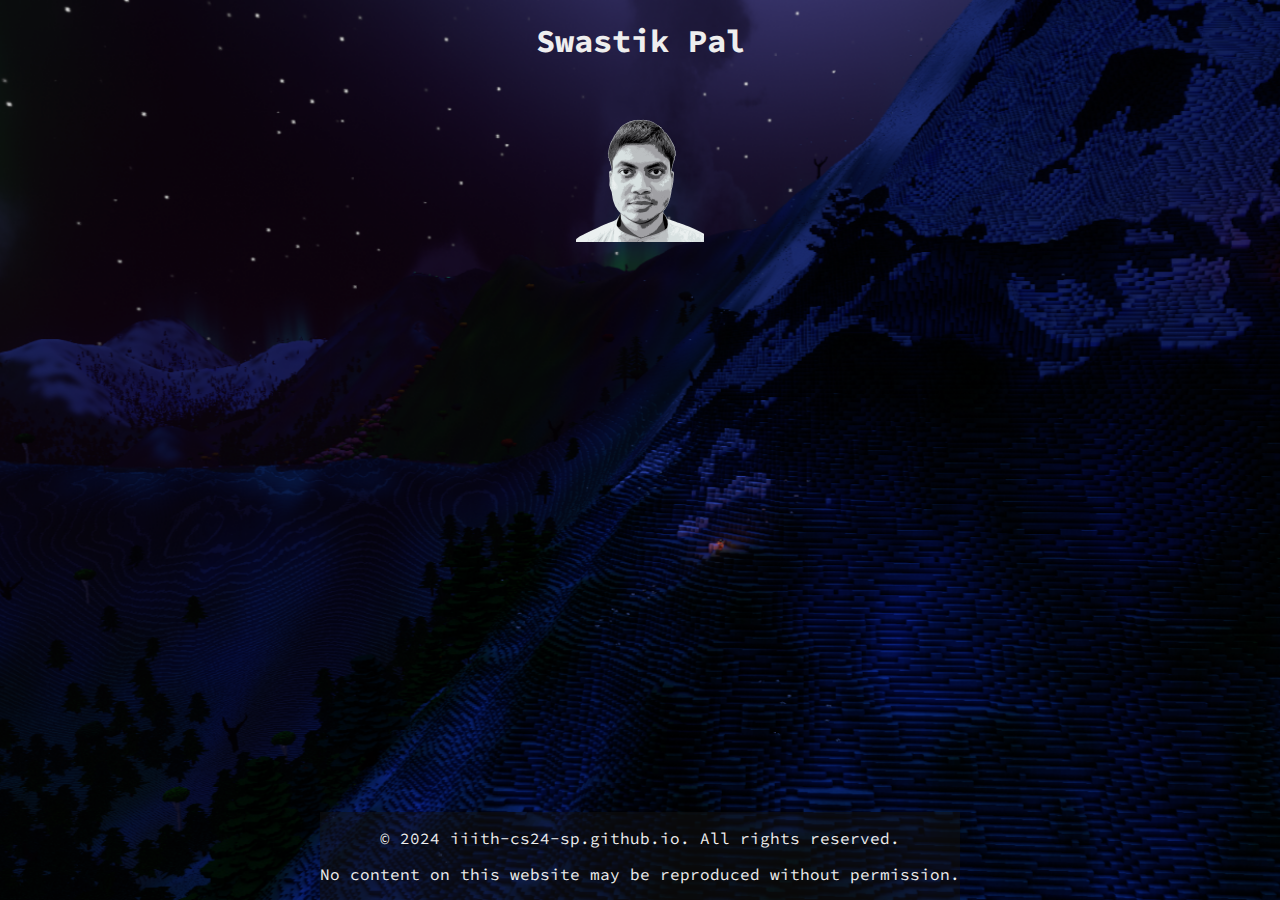
==== content/personal_info.html @ 8d1e9774 "Load page with button" ====
<!DOCTYPE html>

<html lang="en-IN">
  <head>
    <meta charset="UTF-8" />
    <meta http-equiv="X-UA-Compatible" content="IE=edge" />
    <meta name="viewport" content="width=device-width, initial-scale=1" />

    <!-- Keep the search bots away -->
    <meta name="robots" content="noindex, nofollow, noimageindex, noarchive" />

    <title>Swastik's Personal Website</title>

    <link rel="stylesheet" href="../assets/css/styles.css" />

    <!-- Fonts here -->
    <link rel="preconnect" href="https://fonts.googleapis.com" />
    <link rel="preconnect" href="https://fonts.gstatic.com" crossorigin />
    <link
      href="https://fonts.googleapis.com/css2?family=Source+Code+Pro:ital,wght@0,200..900;1,200..900&display=swap"
      rel="stylesheet"
    />

    <!-- Favicon here -->
    <!-- link rel="shortcut icon" type="image/x-icon" href="/favicon.ico" -->
  </head>

  <body>
    <h1>Swastik Pal</h1>
    <img
      src="../assets/img/me_small_edgy.png"
      alt="Swastik Pal"
      height="128"
      width="128"
    />

    <main id="main_content"></main>

    <footer>
      <p>&copy; 2024 iiith-cs24-sp.github.io. All rights reserved.</p>
      <p>No content on this website may be reproduced without permission.</p>
    </footer>
  </body>
</html>
---- assets/css/styles.css ----
* {
  box-sizing: border-box;
}

/* Variables */
:root {
  --primary-color: #007bff;
  --secondary-color: #6c757d;
  --success-color: #28a745;
  --danger-color: #dc3545;
  --warning-color: #ffc107;
  --info-color: #17a2b8;
  --light-foreground: #eee;
  --light-background: #f8f9fa;
  --dark-foreground: #343a40;
  --dark-background: hwb(0 7% 93%);
}

body {
  font-family: "Source Code Pro", monospace;
  margin: 0;
  padding: 0;
  display: flex;
  flex-direction: column;
  justify-content: space-evenly;
  align-items: center;
  max-width: 100vw;
  min-height: 100vh;
  max-height: 100vh;
  background-color: var(--dark-background);
  background-image: url(../img/screenshot_1723752769100.png);
  background-position: center;
  background-size: auto 100vh;
  background-repeat: no-repeat;
  color: var(--light-foreground);
  overflow-x: hidden;
}

p {
  width: 100%;
  text-align: center;
  overflow-x: auto;
}

h1 {
  text-align: center;
  height: 10vh;
}

body > * {
  max-width: min(80%, 800px);
}

button {
  padding: 10px;
  background-color: var(--primary-color);
  color: var(--light-foreground);
  border: none;
  border-radius: 3px;
  cursor: pointer;
}

main {
  overflow-y: auto;
  scrollbar-width: none;
  height: 80vh;
}

footer {
  position: sticky;
  bottom: 0;
  background-color: color-mix(
    in srgb,
    var(--dark-background) 50%,
    transparent 50%
  );
  height: fit-content;
}

.danger {
  background-color: var(--danger-color);
}

.warning {
  color: var(--warning-color);
}

#load_button {
  width: 100%;
}
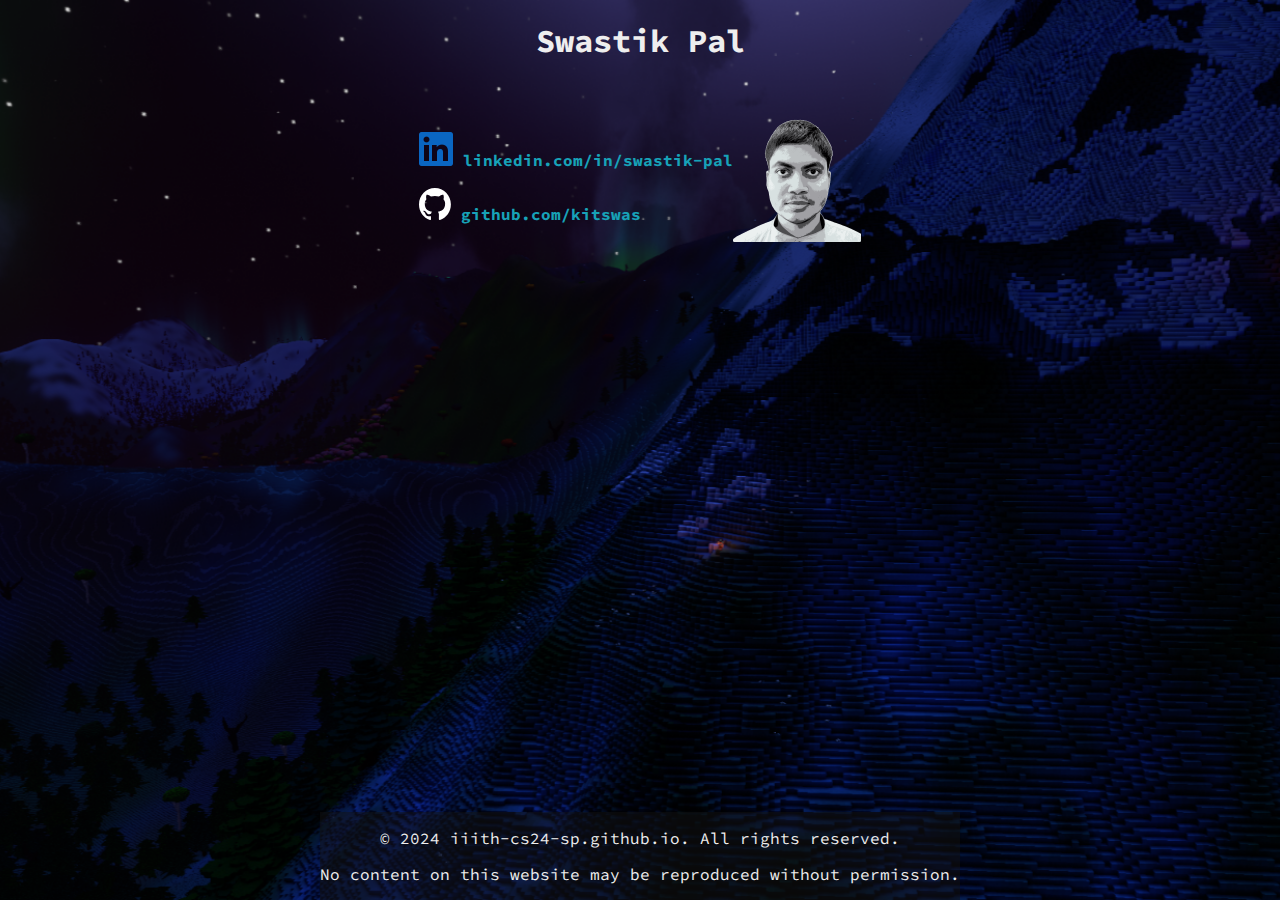
==== commit 47508841: "Added github, linkedin and self image" ====
--- a/content/personal_info.html
+++ b/content/personal_info.html
@@ -27,12 +27,36 @@
 
   <body>
     <h1>Swastik Pal</h1>
-    <img
-      src="../assets/img/me_small_edgy.png"
-      alt="Swastik Pal"
-      height="128"
-      width="128"
-    />
+    <div style="display: flex; justify-content: center; width: 100%">
+      <div
+        style="display: flex; flex-direction: column; justify-content: space-evenly"
+      >
+        <a href="https://www.linkedin.com/in/swastik-pal/">
+          <img
+            src="../assets/img/In-Blue-34@2x.png"
+            alt="LinkedIn"
+            height="34"
+            width="34"
+          />
+          linkedin.com/in/swastik-pal
+        </a>
+        <a href="https://github.com/kitswas/">
+          <img
+            src="../assets/img/github-mark-white.svg"
+            alt="GitHub"
+            height="32"
+            width="32"
+          />
+          github.com/kitswas
+        </a>
+      </div>
+      <img
+        src="../assets/img/me_small_edgy.png"
+        alt="Swastik Pal"
+        height="128"
+        width="128"
+      />
+    </div>
 
     <main id="main_content"></main>
 
--- a/assets/css/styles.css
+++ b/assets/css/styles.css
@@ -42,6 +42,13 @@
   overflow-x: auto;
 }
 
+a {
+  color: var(--info-color);
+  font-weight: bold;
+  /* No underline */
+  text-decoration: none;
+}
+
 h1 {
   text-align: center;
   height: 10vh;
@@ -58,6 +65,10 @@
   border: none;
   border-radius: 3px;
   cursor: pointer;
+}
+
+img {
+  border-radius: 1%;
 }
 
 main {
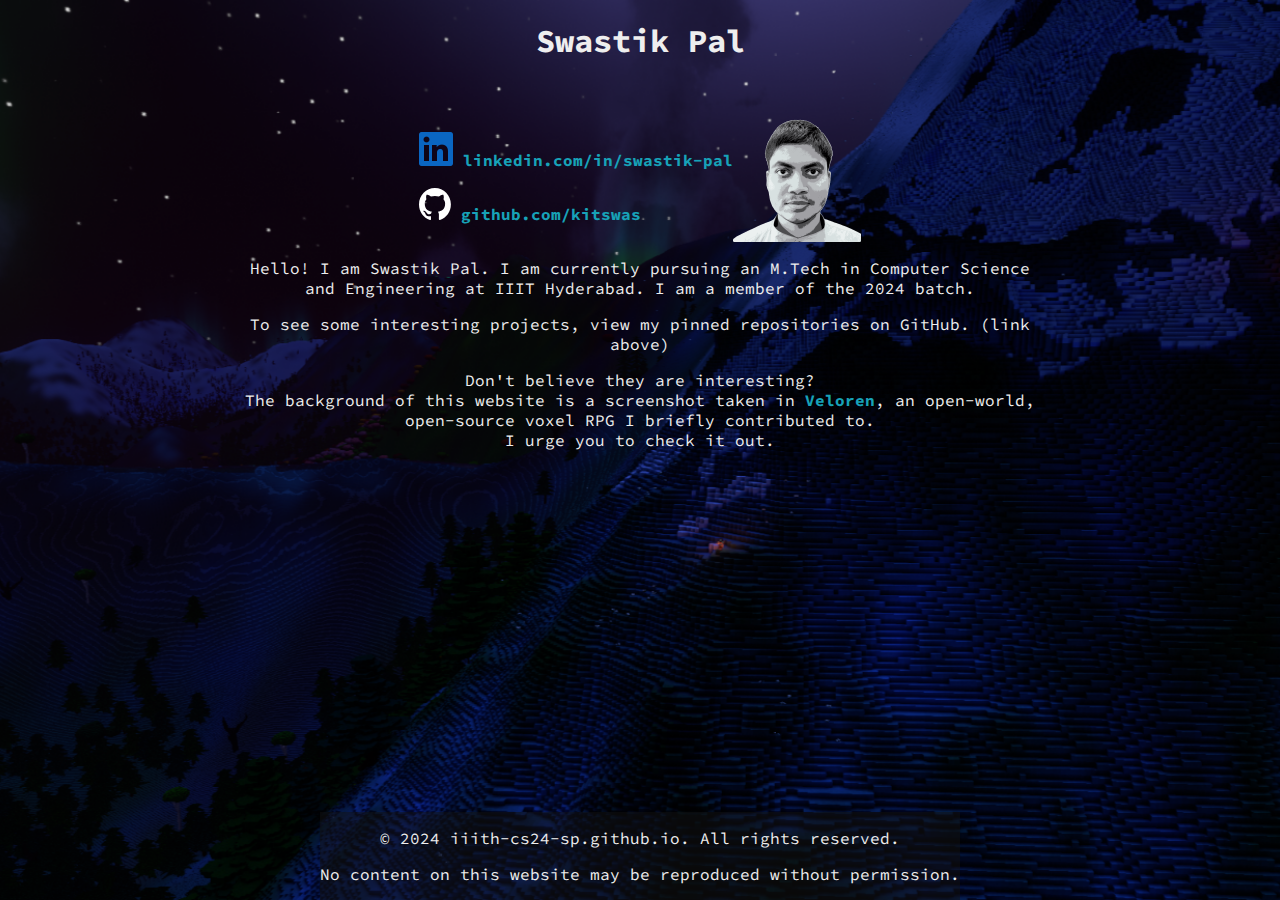
==== commit 4ba1ff4f: "Update personal_info.html" ====
--- a/content/personal_info.html
+++ b/content/personal_info.html
@@ -29,7 +29,11 @@
     <h1>Swastik Pal</h1>
     <div style="display: flex; justify-content: center; width: 100%">
       <div
-        style="display: flex; flex-direction: column; justify-content: space-evenly"
+        style="
+          display: flex;
+          flex-direction: column;
+          justify-content: space-evenly;
+        "
       >
         <a href="https://www.linkedin.com/in/swastik-pal/">
           <img
@@ -58,7 +62,26 @@
       />
     </div>
 
-    <main id="main_content"></main>
+    <main id="main_content">
+      <p>
+        Hello! I am Swastik Pal. I am currently pursuing an M.Tech in Computer
+        Science and Engineering at IIIT Hyderabad. I am a member of the 2024
+        batch.
+      </p>
+
+      <p>
+        To see some interesting projects, view my pinned repositories on GitHub.
+        (link above)
+      </p>
+
+      <p>
+        Don't believe they are interesting? <br />
+        The background of this website is a screenshot taken in
+        <a href="https://veloren.net/">Veloren</a>, an open-world, open-source
+        voxel RPG I briefly contributed to. <br />
+        I urge you to check it out.
+      </p>
+    </main>
 
     <footer>
       <p>&copy; 2024 iiith-cs24-sp.github.io. All rights reserved.</p>
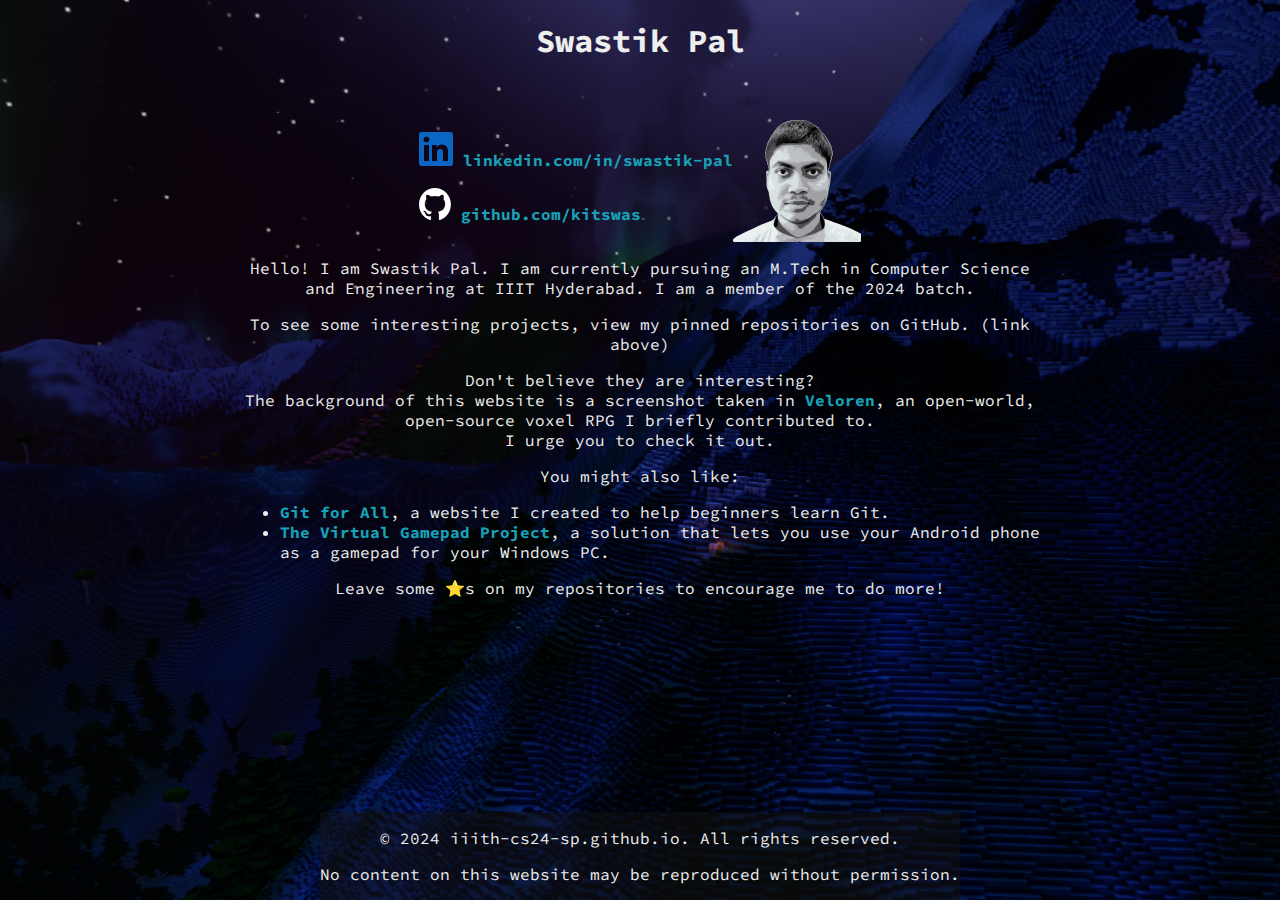
==== commit 46a2e9b7: "Added projects" ====
--- a/content/personal_info.html
+++ b/content/personal_info.html
@@ -81,6 +81,22 @@
         voxel RPG I briefly contributed to. <br />
         I urge you to check it out.
       </p>
+
+      <p>You might also like:</p>
+      <ul>
+        <li>
+          <a href="https://kitswas.github.io/git-for-all/">Git for All</a>, a
+          website I created to help beginners learn Git.
+        </li>
+        <li>
+          <a href="https://kitswas.github.io/VirtualGamePad/"
+            >The Virtual Gamepad Project</a
+          >, a solution that lets you use your Android phone as a gamepad for
+          your Windows PC.
+        </li>
+      </ul>
+
+      <p>Leave some ⭐s on my repositories to encourage me to do more!</p>
     </main>
 
     <footer>
